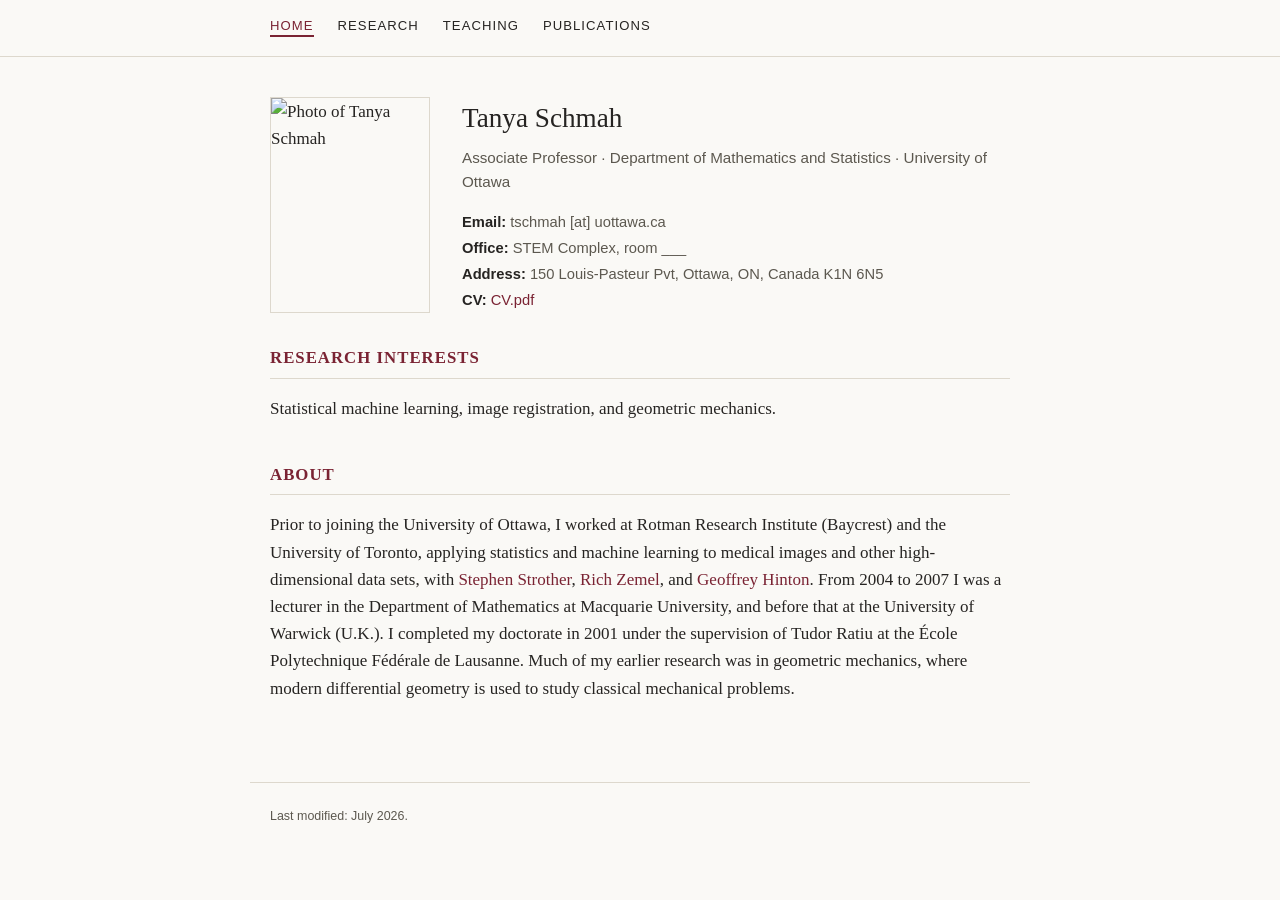
==== index.html @ 0ed4e18a "content from old uottawa mysite page" ====
<!DOCTYPE html>
<html lang="en">
<head>
<meta charset="UTF-8">
<meta name="viewport" content="width=device-width, initial-scale=1">
<title>Tanya Schmah</title>
<link rel="stylesheet" href="style.css">
</head>
<body>

<nav class="site-nav">
  <ul>
    <li><a href="index.html" aria-current="page">Home</a></li>
    <li><a href="research.html">Research</a></li>
    <li><a href="teaching.html">Teaching</a></li>
    <li><a href="publications.html">Publications</a></li>
  </ul>
</nav>

<main>

  <div class="profile">
    <img src="images/photo.jpg" alt="Photo of Tanya Schmah">
    <div class="profile-info">
      <h1>Tanya Schmah
        <span class="credentials">Associate Professor · Department of Mathematics and Statistics · University of Ottawa</span>
      </h1>

      <div class="contact">
        <strong>Email:</strong> tschmah [at] uottawa.ca<br>
        <strong>Office:</strong> STEM Complex, room ___ <!-- fill in room number --><br>
        <strong>Address:</strong> 150 Louis-Pasteur Pvt, Ottawa, ON, Canada K1N 6N5<br>
        <strong>CV:</strong> <a href="CV.pdf">CV.pdf</a> <!-- add CV file to repo -->
      </div>
    </div>
  </div>

  <h2>Research interests</h2>
  <p>Statistical machine learning, image registration, and geometric mechanics.</p>

  <h2>About</h2>
  <p>
    Prior to joining the University of Ottawa, I worked at Rotman Research Institute (Baycrest)
    and the University of Toronto, applying statistics and machine learning to medical images
    and other high-dimensional data sets, with
    <a href="http://medbio.utoronto.ca/faculty/strother.html">Stephen Strother</a>,
    <a href="http://www.cs.toronto.edu/~zemel/">Rich Zemel</a>, and
    <a href="http://www.cs.utoronto.ca/~hinton/">Geoffrey Hinton</a>.
    From 2004 to 2007 I was a lecturer in the Department of Mathematics at Macquarie University,
    and before that at the University of Warwick (U.K.). I completed my doctorate in 2001 under
    the supervision of Tudor Ratiu at the École Polytechnique Fédérale de Lausanne. Much of my
    earlier research was in geometric mechanics, where modern differential geometry is used to
    study classical mechanical problems.
  </p>

</main>

<footer>
  Last modified: <!-- update date --> July 2026.
</footer>

</body>
</html>
---- style.css ----
/* ------------------------------------------------------------------
   Tanya Schmah — personal academic site
   Palette: off-white background, charcoal text, garnet accent
   (a quiet nod to uOttawa's colours without being literal about it)
------------------------------------------------------------------ */

:root {
  --bg: #faf9f6;
  --text: #262422;
  --muted: #5c584f;
  --accent: #7a2333;
  --accent-hover: #5c1a26;
  --rule: #ddd8cd;
  --max-width: 780px;
}

* {
  box-sizing: border-box;
}

html {
  -webkit-text-size-adjust: 100%;
}

body {
  margin: 0;
  background: var(--bg);
  color: var(--text);
  font-family: Georgia, 'Times New Roman', Times, serif;
  font-size: 17px;
  line-height: 1.6;
}

a {
  color: var(--accent);
  text-decoration: none;
  border-bottom: 1px solid transparent;
}

a:hover,
a:focus-visible {
  border-bottom-color: var(--accent);
}

/* ---------- Nav ---------- */

nav.site-nav {
  border-bottom: 1px solid var(--rule);
  background: var(--bg);
}

nav.site-nav ul {
  max-width: var(--max-width);
  margin: 0 auto;
  padding: 0 1.25rem;
  list-style: none;
  display: flex;
  flex-wrap: wrap;
  gap: 0.25rem 1.5rem;
  font-family: -apple-system, 'Segoe UI', Helvetica, Arial, sans-serif;
  font-size: 0.92rem;
  letter-spacing: 0.02em;
}

nav.site-nav li {
  padding: 0.85rem 0;
}

nav.site-nav a {
  color: var(--text);
  border-bottom: 2px solid transparent;
  padding-bottom: 2px;
  text-transform: uppercase;
  font-size: 0.82rem;
  letter-spacing: 0.08em;
}

nav.site-nav a:hover,
nav.site-nav a:focus-visible {
  color: var(--accent);
  border-bottom-color: var(--accent);
}

nav.site-nav a[aria-current="page"] {
  color: var(--accent);
  border-bottom-color: var(--accent);
}

/* ---------- Layout ---------- */

main {
  max-width: var(--max-width);
  margin: 0 auto;
  padding: 2.5rem 1.25rem 4rem;
}

h1 {
  font-size: 1.7rem;
  font-weight: 400;
  margin: 0 0 0.15rem;
}

h1 .credentials {
  display: block;
  font-family: -apple-system, 'Segoe UI', Helvetica, Arial, sans-serif;
  font-size: 0.95rem;
  color: var(--muted);
  font-weight: 400;
  margin-top: 0.35rem;
}

h2 {
  font-size: 1.05rem;
  font-weight: 700;
  text-transform: uppercase;
  letter-spacing: 0.06em;
  color: var(--accent);
  border-bottom: 1px solid var(--rule);
  padding-bottom: 0.35rem;
  margin: 2.5rem 0 1rem;
}

h2:first-of-type {
  margin-top: 2rem;
}

h3 {
  font-size: 1rem;
  font-weight: 700;
  margin: 1.25rem 0 0.35rem;
}

p {
  margin: 0 0 1rem;
}

ul, ol {
  margin: 0 0 1rem;
  padding-left: 1.3rem;
}

li {
  margin-bottom: 0.3rem;
}

/* ---------- Home page header block ---------- */

.profile {
  display: flex;
  gap: 2rem;
  align-items: flex-start;
  flex-wrap: wrap;
  margin-bottom: 1.5rem;
}

.profile img {
  width: 160px;
  height: 216px;
  object-fit: cover;
  border: 1px solid var(--rule);
}

.profile-info {
  flex: 1;
  min-width: 240px;
}

.contact {
  font-family: -apple-system, 'Segoe UI', Helvetica, Arial, sans-serif;
  font-size: 0.92rem;
  color: var(--muted);
  margin-top: 1rem;
  line-height: 1.75;
}

.contact strong {
  color: var(--text);
}

/* ---------- Course / publication lists ---------- */

.course-term {
  font-family: -apple-system, 'Segoe UI', Helvetica, Arial, sans-serif;
  font-size: 0.82rem;
  text-transform: uppercase;
  letter-spacing: 0.05em;
  color: var(--muted);
}

.note {
  font-family: -apple-system, 'Segoe UI', Helvetica, Arial, sans-serif;
  font-size: 0.88rem;
  color: var(--muted);
  background: #f1efe8;
  border-left: 3px solid var(--accent);
  padding: 0.75rem 1rem;
  margin: 1rem 0 1.5rem;
}

/* ---------- Footer ---------- */

footer {
  max-width: var(--max-width);
  margin: 0 auto;
  padding: 1.5rem 1.25rem 3rem;
  font-family: -apple-system, 'Segoe UI', Helvetica, Arial, sans-serif;
  font-size: 0.78rem;
  color: var(--muted);
  border-top: 1px solid var(--rule);
}

/* ---------- Small screens ---------- */

@media (max-width: 480px) {
  .profile img {
    width: 130px;
    height: 176px;
  }
  nav.site-nav ul {
    gap: 0.25rem 1rem;
  }
}
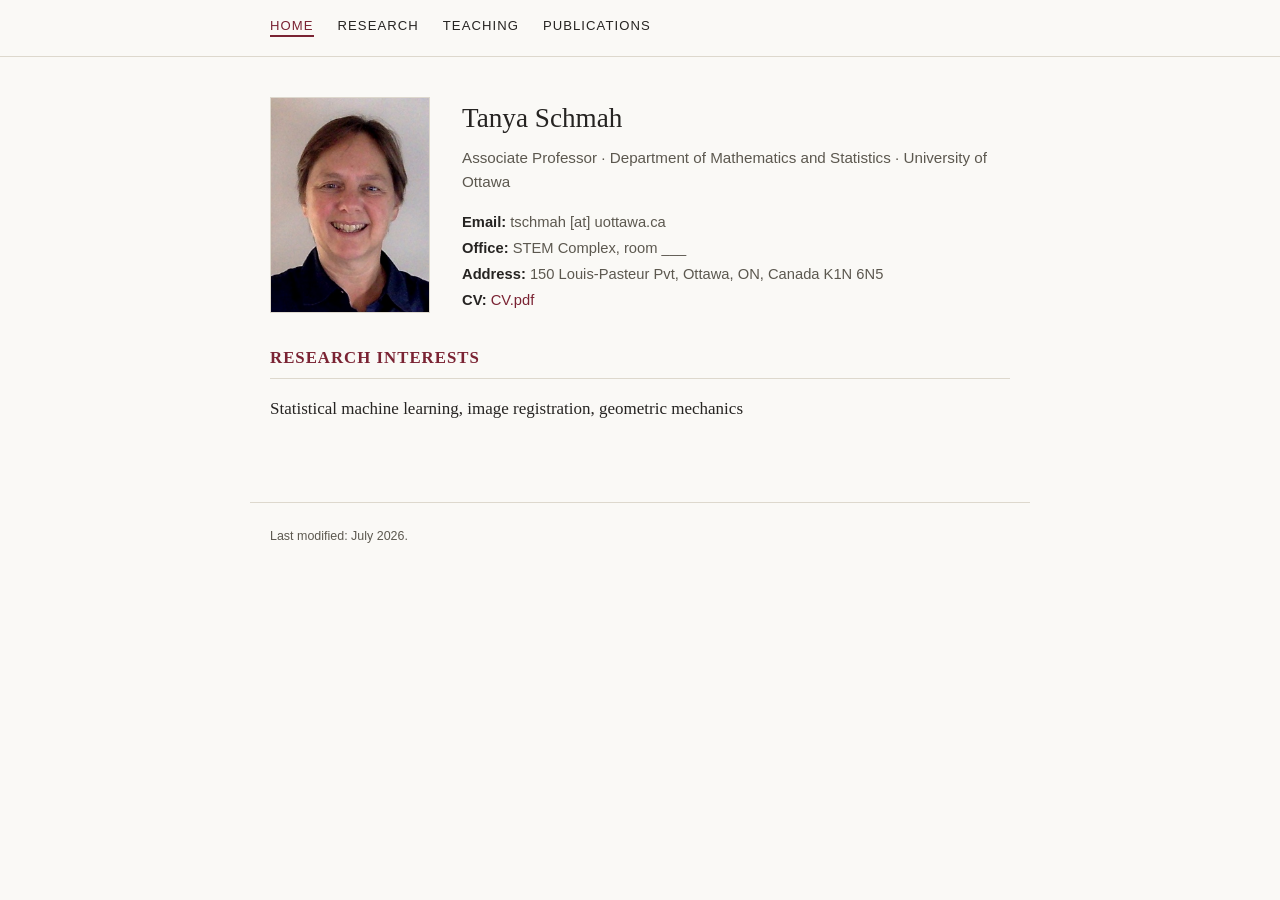
==== commit 679fd7be: "remove "About" (outdated)" ====
--- a/index.html
+++ b/index.html
@@ -36,23 +36,9 @@
   </div>
 
   <h2>Research interests</h2>
-  <p>Statistical machine learning, image registration, and geometric mechanics.</p>
+  <p>Statistical machine learning, image registration, geometric mechanics</p>
 
-  <h2>About</h2>
-  <p>
-    Prior to joining the University of Ottawa, I worked at Rotman Research Institute (Baycrest)
-    and the University of Toronto, applying statistics and machine learning to medical images
-    and other high-dimensional data sets, with
-    <a href="http://medbio.utoronto.ca/faculty/strother.html">Stephen Strother</a>,
-    <a href="http://www.cs.toronto.edu/~zemel/">Rich Zemel</a>, and
-    <a href="http://www.cs.utoronto.ca/~hinton/">Geoffrey Hinton</a>.
-    From 2004 to 2007 I was a lecturer in the Department of Mathematics at Macquarie University,
-    and before that at the University of Warwick (U.K.). I completed my doctorate in 2001 under
-    the supervision of Tudor Ratiu at the École Polytechnique Fédérale de Lausanne. Much of my
-    earlier research was in geometric mechanics, where modern differential geometry is used to
-    study classical mechanical problems.
-  </p>
-
+  
 </main>
 
 <footer>
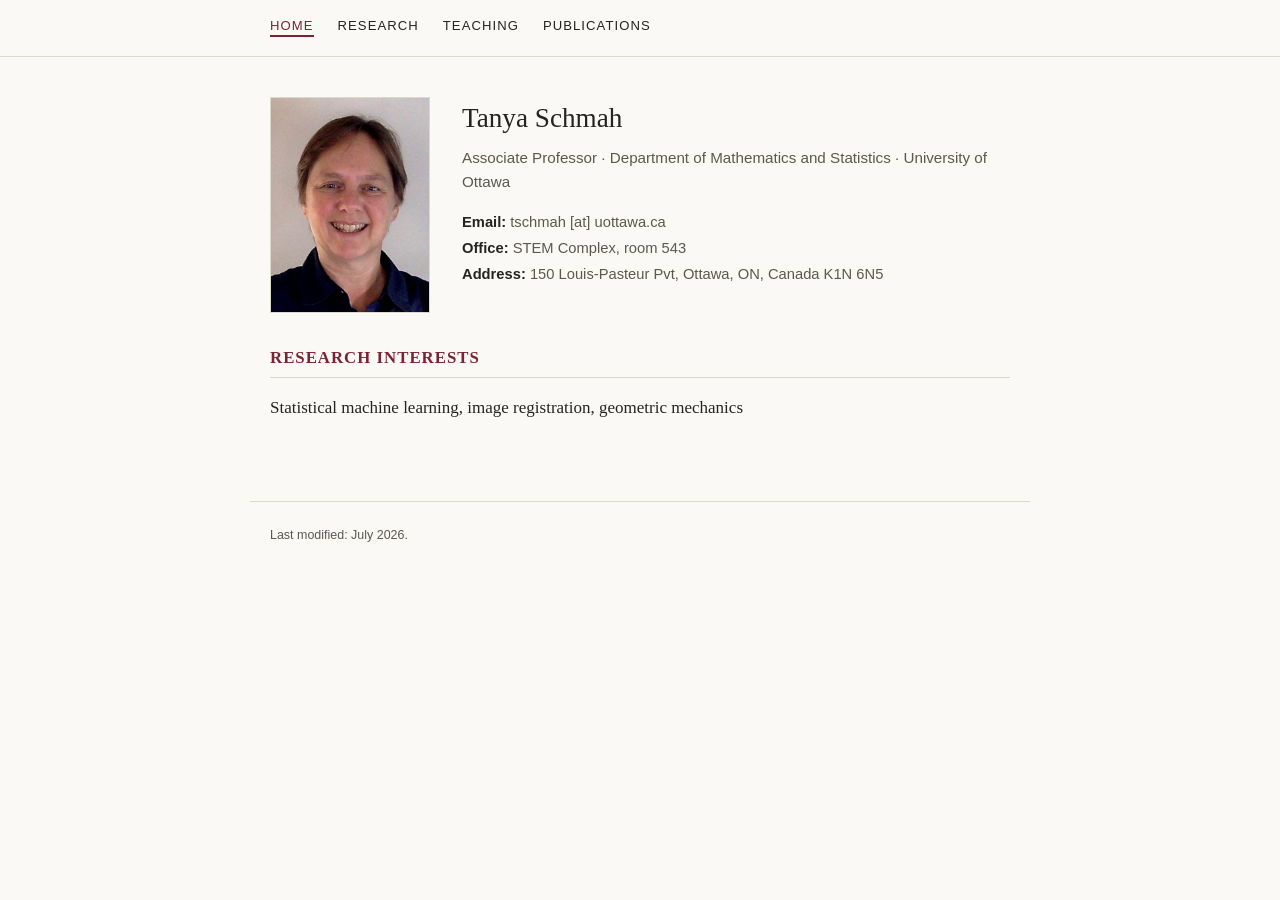
==== commit 2b08412b: "Update index.html: remove CV" ====
--- a/index.html
+++ b/index.html
@@ -28,9 +28,8 @@
 
       <div class="contact">
         <strong>Email:</strong> tschmah [at] uottawa.ca<br>
-        <strong>Office:</strong> STEM Complex, room ___ <!-- fill in room number --><br>
+        <strong>Office:</strong> STEM Complex, room 543 <br>
         <strong>Address:</strong> 150 Louis-Pasteur Pvt, Ottawa, ON, Canada K1N 6N5<br>
-        <strong>CV:</strong> <a href="CV.pdf">CV.pdf</a> <!-- add CV file to repo -->
       </div>
     </div>
   </div>
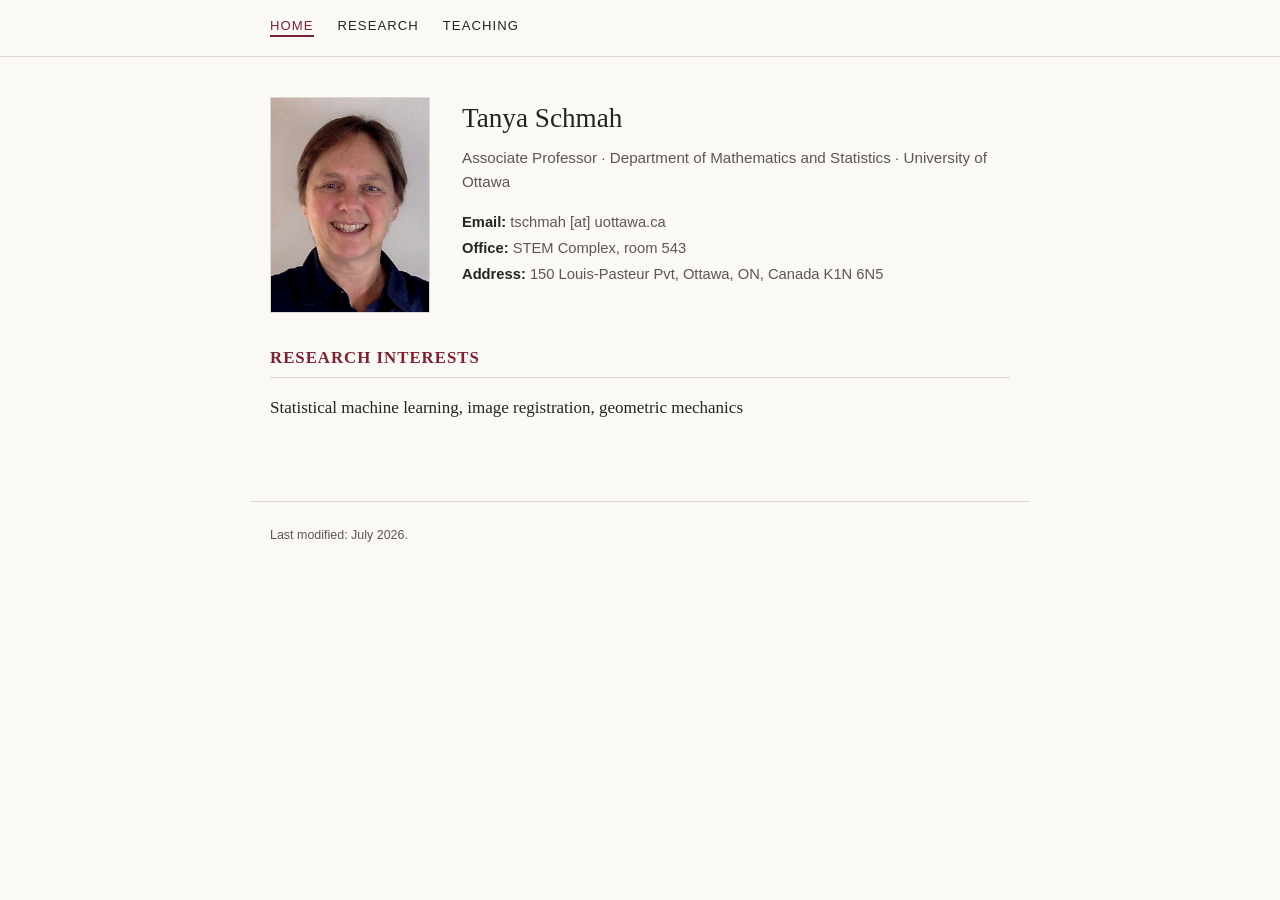
==== commit 7b5d9dee: "Update index.html: remove publication tab" ====
--- a/index.html
+++ b/index.html
@@ -13,7 +13,6 @@
     <li><a href="index.html" aria-current="page">Home</a></li>
     <li><a href="research.html">Research</a></li>
     <li><a href="teaching.html">Teaching</a></li>
-    <li><a href="publications.html">Publications</a></li>
   </ul>
 </nav>
 
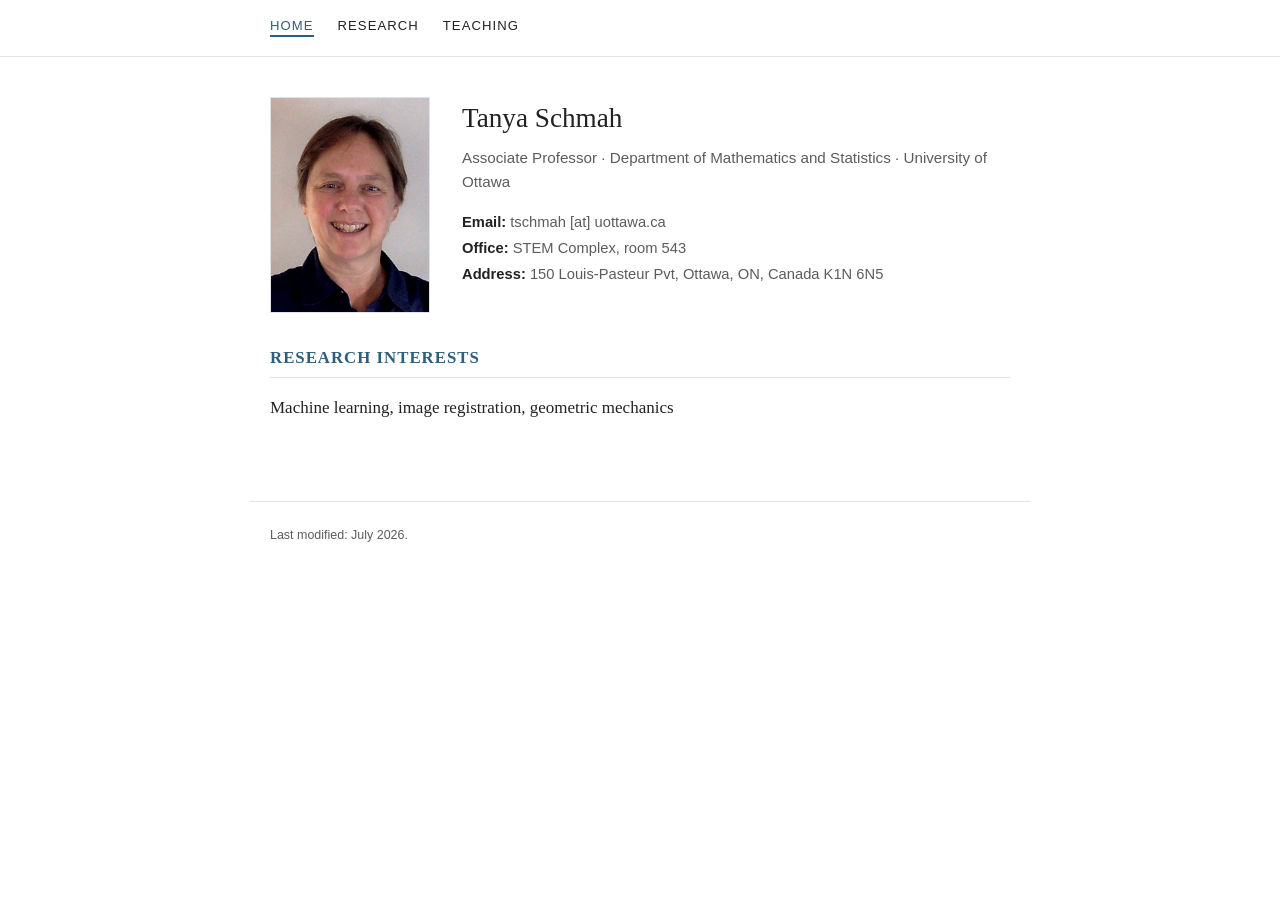
==== commit 309cfdc5: "Update index.html" ====
--- a/index.html
+++ b/index.html
@@ -34,7 +34,7 @@
   </div>
 
   <h2>Research interests</h2>
-  <p>Statistical machine learning, image registration, geometric mechanics</p>
+  <p>Machine learning, image registration, geometric mechanics</p>
 
   
 </main>
--- a/style.css
+++ b/style.css
@@ -1,16 +1,15 @@
 /* ------------------------------------------------------------------
    Tanya Schmah — personal academic site
-   Palette: off-white background, charcoal text, garnet accent
-   (a quiet nod to uOttawa's colours without being literal about it)
+   Palette: white background, charcoal text, steel-blue accent
 ------------------------------------------------------------------ */
 
 :root {
-  --bg: #faf9f6;
-  --text: #262422;
-  --muted: #5c584f;
-  --accent: #7a2333;
-  --accent-hover: #5c1a26;
-  --rule: #ddd8cd;
+  --bg: #ffffff;
+  --text: #222222;
+  --muted: #5c5c5c;
+  --accent: #2c5f7c;
+  --accent-hover: #1f4459;
+  --rule: #dde3e8;
   --max-width: 780px;
 }
 
@@ -191,7 +190,7 @@
   font-family: -apple-system, 'Segoe UI', Helvetica, Arial, sans-serif;
   font-size: 0.88rem;
   color: var(--muted);
-  background: #f1efe8;
+  background: #f4f7f9;
   border-left: 3px solid var(--accent);
   padding: 0.75rem 1rem;
   margin: 1rem 0 1.5rem;
